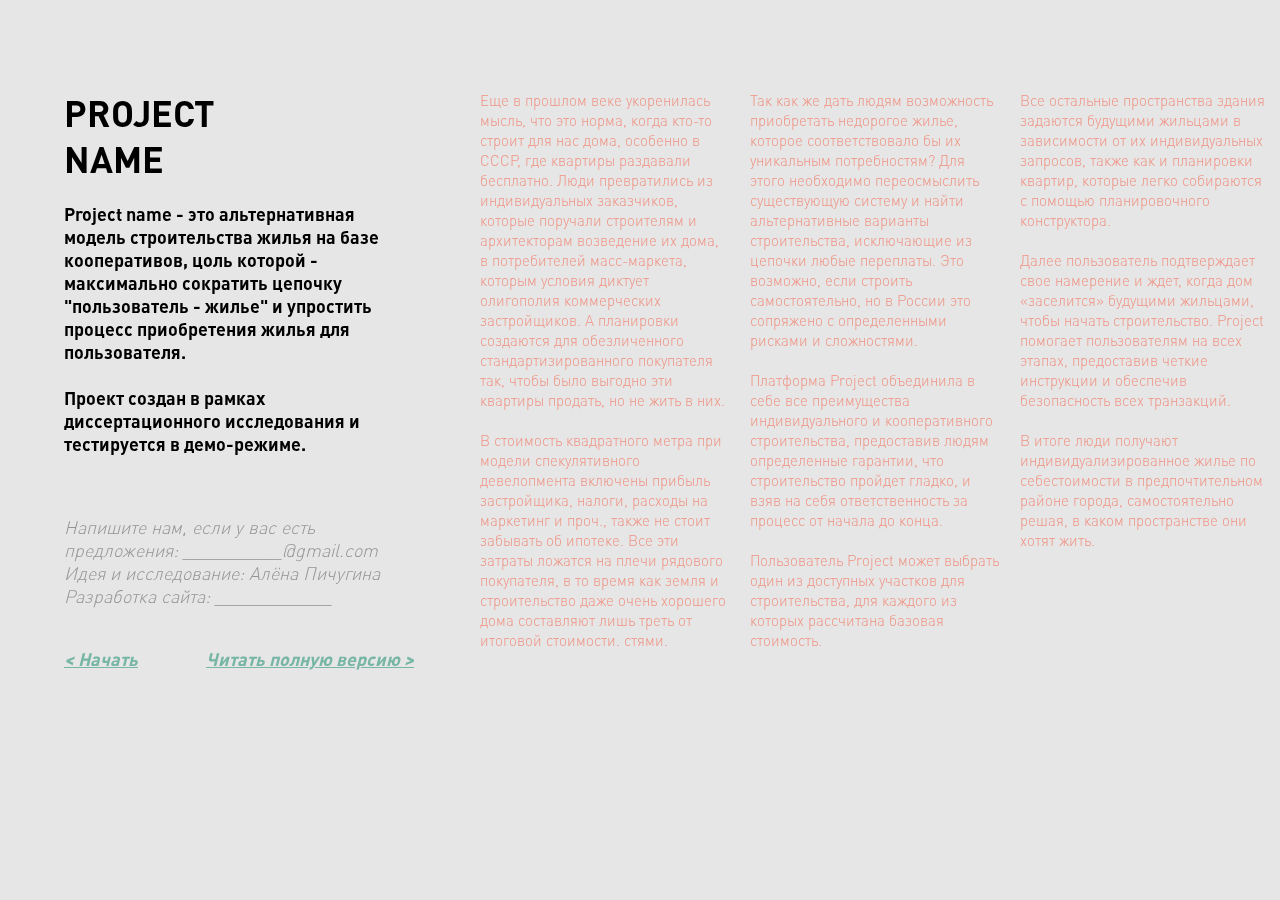
==== about.html @ dabad27b "Version 1.0" ====
<!DOCTYPE html>
<html lang="en">
<head>
    <meta charset="UTF-8">
    <meta name="viewport" content="width=device-width, initial-scale=1.0">
    <meta http-equiv="X-UA-Compatible" content="ie=edge">
    <title>Document</title>

    <link rel="stylesheet" type="text/css" href="css/style.css">
</head>
<body>
    <div class="container">
        <div class="title-block-other">Project<br> name   
            <div class="description-block">
                Project name - это альтернативная модель строительства жилья на базе кооперативов, цоль которой - максимально сократить цепочку "пользователь - жилье" и упростить процесс приобретения жилья для пользователя.
                <br>
                <br>
                Проект создан в рамках диссертационного исследования и тестируется в демо-режиме.
            </div>
            <div class="contacts-block">
                Напишите нам, если у вас есть предложения: ___________@gmail.com <br>
                Идея и исследование: Алёна Пичугина <br>
                Разработка сайта: _____________
            </div>

            <a class="nav-btn" id="nav-prev" href="index.html">< Начать</a>
            <a class="nav-btn" id="nav-next" href="#">Читать полную версию ></a>
        </div>
        <div class="constructor-container result-room text-column">
            <div class="column">
                Еще в прошлом веке укоренилась мысль, что это норма, когда кто-то строит для нас дома, особенно в СССР, где квартиры раздавали бесплатно. Люди превратились из индивидуальных заказчиков, которые поручали строителям и архитекторам возведение их дома, в потребителей масс-маркета, которым условия диктует олигополия коммерческих застройщиков. А планировки создаются для обезличенного стандартизированного покупателя так, чтобы было выгодно эти квартиры продать, но не жить в них. 
                <br>
                <br>
                В стоимость квадратного метра при модели спекулятивного девелопмента включены прибыль застройщика, налоги, расходы на маркетинг и проч., также не стоит забывать об ипотеке. Все эти затраты ложатся на плечи рядового покупателя, в то время как земля и строительство даже очень хорошего дома составляют лишь треть от итоговой стоимости.  стями.
            </div>
            <div class="column">
                Так как же дать людям возможность приобретать недорогое жилье, которое соответствовало бы их уникальным потребностям? Для этого необходимо переосмыслить существующую систему и найти альтернативные варианты строительства, исключающие из цепочки любые переплаты. Это возможно, если строить самостоятельно, но в России это сопряжено с определенными рисками и сложностями.
                <br>
                <br>
                Платформа Project объединила в себе все преимущества индивидуального и кооперативного строительства, предоставив людям определенные гарантии, что строительство пройдет гладко, и взяв на себя ответственность за процесс от начала до конца. 
                <br>
                <br>
                Пользователь Project может выбрать один из доступных участков для строительства, для каждого из которых рассчитана базовая стоимость.
            </div>
            <div class="column">
                Все остальные пространства здания задаются будущими жильцами в зависимости от их индивидуальных запросов, также как и планировки квартир, которые легко собираются с помощью планировочного конструктора. 
                <br>
                <br>
                Далее пользователь подтверждает свое намерение и ждет, когда дом «заселится» будущими жильцами, чтобы начать строительство. Project помогает пользователям на всех этапах, предоставив четкие инструкции и обеспечив безопасность всех транзакций.
                <br>
                <br>
                В итоге люди получают индивидуализированное жилье по себестоимости в предпочтительном районе города, самостоятельно решая, в каком пространстве они хотят жить.      
            </div>
        </div>
    </div>
</body>
</html>
---- css/style.css ----
body{
	margin: 0;
	padding: 0;
    background: #e6e6e6;
}

/* Подключение шрифтов*/

@font-face {
    font-family: "DinPro-Black"; 
    src: url("../fonts/DINPRO-BLACK_0.otf")  format("opentype"); 
}
@font-face {
    font-family: "DinPro-Bold"; 
    src: url("../fonts/DINPRO-BOLD_0.otf")  format("opentype"); 
}
@font-face {
    font-family: "DinPro-Light"; 
    src: url("../fonts/DINPRO-LIGHT_0.otf")  format("opentype"); 
}
@font-face {
    font-family: "DinPro-Medium"; 
    src: url("../fonts/DINPRO-MEDIUM_0.otf")  format("opentype"); 
}
@font-face {
    font-family: "DinPro-Regular"; 
    src: url("../fonts/DINPRO-REGULAR.otf")  format("opentype"); 
}

/* Индексная страница*/

.container-index{
    width: 100%;
    height: 100%;
    background: url('../img/index-bg.gif');
    background-repeat: no-repeat;
    background-position: center center;
    background-size: cover;
    position: fixed;
}

.nav-wrap{
    background: #e6e6e6;
    width: 325px;
    height: 250px;
    display:flex;
    flex-wrap: wrap;
    align-items: center;
    padding: 10px;
    position: absolute;
    left: 5%;
    top: 12%;
}

.project-name{
    border: none;
    background: #e6e6e6;
    font-size:72px;
    font-family: "DinPro-Bold";
    width: 100%;
}

.project-name:focus{
    outline: none;
}

.nav-btn{
    font-family: "DinPro-Bold";
    font-style: italic;
    font-size: 18px;
    color:#77b6a5;
    text-transform: initial;
}

#nav-prev{
    float: left;
}
#nav-next{
    float: right;
}

/* Выбор области*/

.container{
    width: 100%;
    height: 100%;
    position: fixed;
}

[class*="ymaps-2"][class*="-ground-pane"] {
    filter: url("data:image/svg+xml;utf8,<svg xmlns=\'http://www.w3.org/2000/svg\'><filter id=\'grayscale\'><feColorMatrix type=\'matrix\' values=\'0.3333 0.3333 0.3333 0 0 0.3333 0.3333 0.3333 0 0 0.3333 0.3333 0.3333 0 0 0 0 0 1 0\'/></filter></svg>#grayscale");
    /* Firefox 3.5+ */
    -webkit-filter: grayscale(100%);
    /* Chrome 19+ & Safari 6+ */
}

.title-block{
    font-family: "DinPro-Bold";
    font-size: 36px;
    text-transform: uppercase;
    position: absolute;
    z-index: 90;
    left: 5%;
    top: 5%;
}

/* Выбор этажа*/

#floor{
    background: url('../img/bg-screen3.jpg');
    background-repeat: no-repeat;
    background-position: center center;
    background-size: cover;
    
}

.title-block-other{
    font-family: "DinPro-Bold";
    font-size: 36px;
    text-transform: uppercase;
    position: absolute;
    z-index: 90;
    left: 5%;
    top: 10%;
}

.nav-wrap-other{
    position: absolute;
    z-index: 90;
    left: 5%;
    top: 13%;
}

.description-block{
    font-family: "DinPro-Bold";
    font-size: 18px;
    z-index: 90;
    margin: 20px 0;
    text-transform: initial;
    width:350px;
}

.floors-wrap{
    position: absolute;
    right: 20%;
    top: 10%;
}

.floor-wrap{
    display: flex;
    justify-content: space-between;
    align-items: center;
    position: relative;
}


.floor-img-wrap{
 
    -o-transform: rotate(-10deg);
    -ms-transform: rotate(-10deg);
    -moz-transform: rotate(-10deg);
    -webkit-transform: rotate(-10deg);
    transform: rotate(-10deg);
}

.floor-img{
    width: 340px;
    height: 170px;
    background: url(../img/floor1.jpg);
    background-repeat: no-repeat;
    background-position: center center;
    background-size: contain;
    -o-transform: skewX(55deg);
    -ms-transform: skewX(55deg);
    -moz-transform: skewX(55deg);
    -webkit-transform: skewX(55deg);
    transform: skewX(55deg);
}

.floor-num{
    margin-left: 50px;
    font-family: "DinPro-Light"; 
    font-size: 24px;
    color:#6a6a6a;
    position: relative;
    left: 130px;
    top:30px;
}

.filling{
    width: 100%;
    height: 100%;
}

.filling:hover{
    background: rgba(243, 159, 145, 0.7);
}

#floor-7{
    z-index: 99;
}
#floor-6{
    z-index: 98;
    top: -105px;
}
#floor-5{
    z-index: 97;
    top: -205px;
}
#floor-4{
    z-index: 96;
    top: -305px;
}
#floor-3{
    z-index: 95;
    top: -405px;
}
#floor-2{
    z-index: 94;
    top: -505px;
}
#floor-1{
    z-index: 93;
    top: -605px;
}

/* Выбор комнаты*/

.room-container{
    position: relative;
    top: 20%;
    right: 20%;
    float: right;
}


/* Конструктор комнаты */

.constructor-container{
    position: relative;
    top: 5%;
    right: 35%;
    float: right;
    display:flex;
}

.bx-prev{
    background: url(../img/arrow-prev.png) !important;
    background-position: center center !important;
    background-repeat: no-repeat !important;
    left:60px !important;
    top:280px !important;
}

.bx-next{
    background: url(../img/arrow-next.png) !important;
    background-position: center center !important;
    background-repeat: no-repeat !important;
    left:60px !important;
    top:465px !important;
}

.first-block{
    width: 109px;
    height: 150px;
}

.first-block img{
    position: absolute;
    right: 0;
}

.second-block{
    height: 150px;
    width: 21px;
}

.bx-wrapper{
    border: none !important;
    background: none !important;
    box-shadow: none !important;
}

.bx-wrapper, .bx-viewport{height: 750px !important;}

.second > .bx-wrapper > .bx-controls > .bx-controls-direction > .bx-prev{
    left:-5px !important;
}

.second > .bx-wrapper > .bx-controls > .bx-controls-direction > .bx-next{
    left:-5px !important;
}

.three-block{
    height: 150px;
    width: 60px;
}

.three > .bx-wrapper > .bx-controls > .bx-controls-direction > .bx-prev{
    left:15px !important;
}

.three > .bx-wrapper > .bx-controls > .bx-controls-direction > .bx-next{
    left:15px !important;
}

.four-block{
    height: 150px;
    width: 134px;
}

.four > .bx-wrapper > .bx-controls > .bx-controls-direction > .bx-prev{
    left:50px !important;
}

.four > .bx-wrapper > .bx-controls > .bx-controls-direction > .bx-next{
    left:50px !important;
}

.five-block{
    height: 150px;
    width: 51px;
}

.five > .bx-wrapper > .bx-controls > .bx-controls-direction > .bx-prev{
    left:10px !important;
}

.five > .bx-wrapper > .bx-controls > .bx-controls-direction > .bx-next{
    left:10px !important;
}

.six-block{
    height: 150px;
    width: 130px;
}

.six > .bx-wrapper > .bx-controls > .bx-controls-direction > .bx-prev{
    left:50px !important;
}

.six > .bx-wrapper > .bx-controls > .bx-controls-direction > .bx-next{
    left:50px !important;
}

.result-container{
    position: absolute;
    top: 10%;
    right: 10%;
    float: right;
    display:flex;
    width:300px;
}

.price-block{
    font-size: 14px;
    font-family: "DinPro-Bold";
    text-transform: lowercase;
}

.description-block ul li{
    list-style: none;
}

.contur{
    background: url(../img/contur.png);
    background-position: center center;
    background-repeat: no-repeat;
    width: 505px;
    height: 750px;
    position: absolute;
    z-index: 999;
}
.plan-wrap{
    position: absolute;
    margin-top: 35%;
}

.constructor-min-wrap{
    position: absolute;
    margin-top: 120%;
}


/* Результат сборки квартиры*/

.result-room{
    top:10%;
    right: 38%;
}

.contacts-block{
    margin-top: 60px;
    font-family: "DinPro-Light"; 
    font-size:18px;
    color:#949494;
    width: 350px;
    text-transform: initial;
    font-style: italic;
    margin-bottom: 40px;
}

.text-column{
    display: flex;
    right:10%;
}

.column{
    font-size: 18px;
    font-family: "DinPro-Light"; 
    color:#f09283;
    width: 320px;
    margin: 0 20px;
}

@media (max-width: 1366px) {
    .room-container{
        right: 5%;
    }
    .constructor-container{
        right: 27%;
    }
    .result-container{
        right:0;
    }
    .text-column{
        right:0%;
    }
    .column{
        font-size: 15px;
        font-family: "DinPro-Light"; 
        color:#f09283;
        width: 250px;
        margin: 0 10px;
    }
}
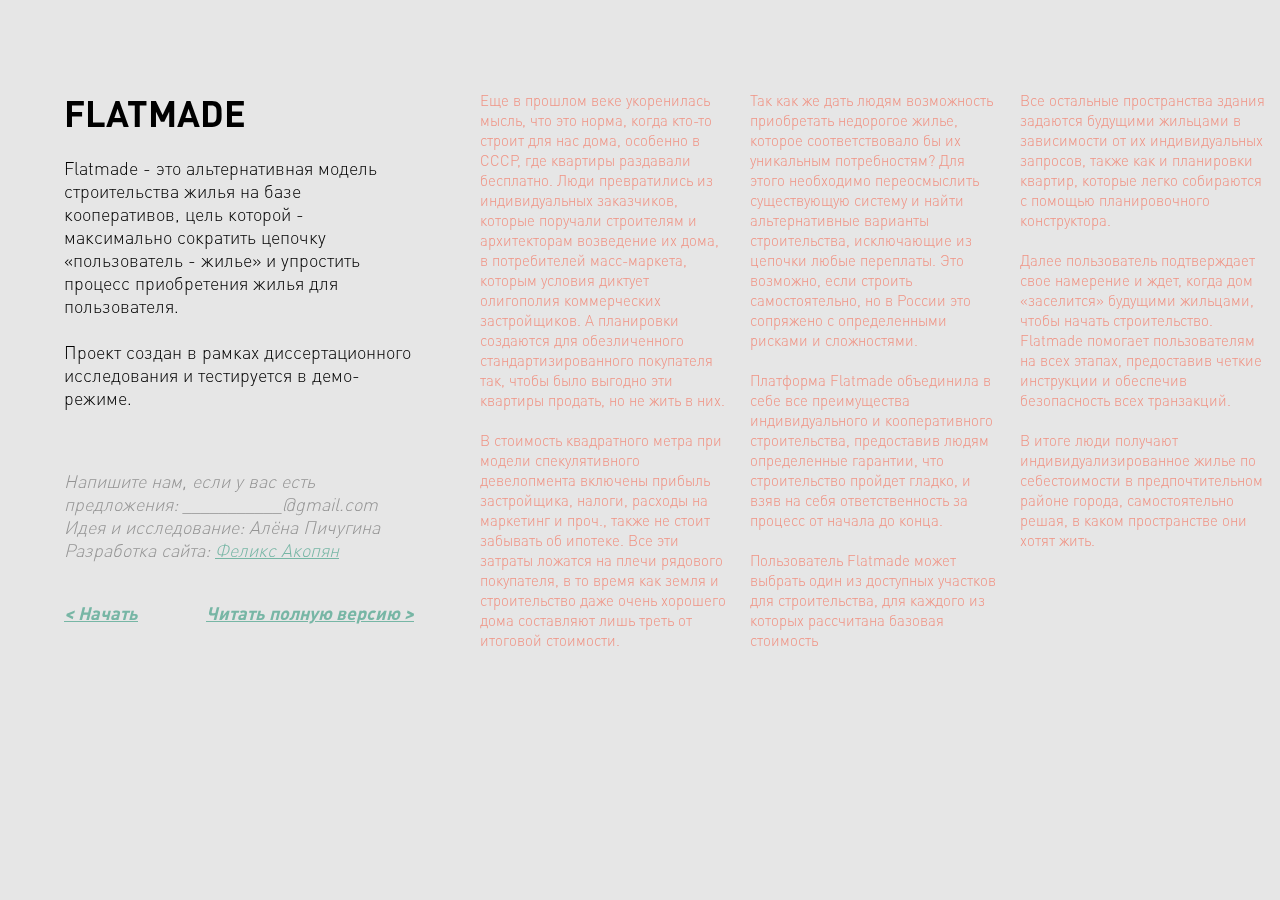
==== commit 9aa1f5de: "Version 1.1" ====
--- a/about.html
+++ b/about.html
@@ -10,9 +10,9 @@
 </head>
 <body>
     <div class="container">
-        <div class="title-block-other">Project<br> name   
+        <div class="title-block-other">Flatmade   
             <div class="description-block">
-                Project name - это альтернативная модель строительства жилья на базе кооперативов, цоль которой - максимально сократить цепочку "пользователь - жилье" и упростить процесс приобретения жилья для пользователя.
+                Flatmade - это альтернативная модель строительства жилья на базе кооперативов, цель которой - максимально сократить цепочку «пользователь - жилье» и упростить процесс приобретения жилья для пользователя.
                 <br>
                 <br>
                 Проект создан в рамках диссертационного исследования и тестируется в демо-режиме.
@@ -20,7 +20,7 @@
             <div class="contacts-block">
                 Напишите нам, если у вас есть предложения: ___________@gmail.com <br>
                 Идея и исследование: Алёна Пичугина <br>
-                Разработка сайта: _____________
+                Разработка сайта: <a href="https://vk.com/felixacopyan" style="color:#77b6a5;" target="_blank">Феликс Акопян</a>
             </div>
 
             <a class="nav-btn" id="nav-prev" href="index.html">< Начать</a>
@@ -31,25 +31,25 @@
                 Еще в прошлом веке укоренилась мысль, что это норма, когда кто-то строит для нас дома, особенно в СССР, где квартиры раздавали бесплатно. Люди превратились из индивидуальных заказчиков, которые поручали строителям и архитекторам возведение их дома, в потребителей масс-маркета, которым условия диктует олигополия коммерческих застройщиков. А планировки создаются для обезличенного стандартизированного покупателя так, чтобы было выгодно эти квартиры продать, но не жить в них. 
                 <br>
                 <br>
-                В стоимость квадратного метра при модели спекулятивного девелопмента включены прибыль застройщика, налоги, расходы на маркетинг и проч., также не стоит забывать об ипотеке. Все эти затраты ложатся на плечи рядового покупателя, в то время как земля и строительство даже очень хорошего дома составляют лишь треть от итоговой стоимости.  стями.
+                В стоимость квадратного метра при модели спекулятивного девелопмента включены прибыль застройщика, налоги, расходы на маркетинг и проч., также не стоит забывать об ипотеке. Все эти затраты ложатся на плечи рядового покупателя, в то время как земля и строительство даже очень хорошего дома составляют лишь треть от итоговой стоимости. 
             </div>
             <div class="column">
                 Так как же дать людям возможность приобретать недорогое жилье, которое соответствовало бы их уникальным потребностям? Для этого необходимо переосмыслить существующую систему и найти альтернативные варианты строительства, исключающие из цепочки любые переплаты. Это возможно, если строить самостоятельно, но в России это сопряжено с определенными рисками и сложностями.
                 <br>
                 <br>
-                Платформа Project объединила в себе все преимущества индивидуального и кооперативного строительства, предоставив людям определенные гарантии, что строительство пройдет гладко, и взяв на себя ответственность за процесс от начала до конца. 
+                Платформа Flatmade объединила в себе все преимущества индивидуального и кооперативного строительства, предоставив людям определенные гарантии, что строительство пройдет гладко, и взяв на себя ответственность за процесс от начала до конца.
                 <br>
                 <br>
-                Пользователь Project может выбрать один из доступных участков для строительства, для каждого из которых рассчитана базовая стоимость.
+                Пользователь Flatmade может выбрать один из доступных участков для строительства, для каждого из которых рассчитана базовая стоимость 
             </div>
             <div class="column">
                 Все остальные пространства здания задаются будущими жильцами в зависимости от их индивидуальных запросов, также как и планировки квартир, которые легко собираются с помощью планировочного конструктора. 
                 <br>
                 <br>
-                Далее пользователь подтверждает свое намерение и ждет, когда дом «заселится» будущими жильцами, чтобы начать строительство. Project помогает пользователям на всех этапах, предоставив четкие инструкции и обеспечив безопасность всех транзакций.
+                Далее пользователь подтверждает свое намерение и ждет, когда дом «заселится» будущими жильцами, чтобы начать строительство. Flatmade помогает пользователям на всех этапах, предоставив четкие инструкции и обеспечив безопасность всех транзакций.
                 <br>
                 <br>
-                В итоге люди получают индивидуализированное жилье по себестоимости в предпочтительном районе города, самостоятельно решая, в каком пространстве они хотят жить.      
+                В итоге люди получают индивидуализированное жилье по себестоимости в предпочтительном районе города, самостоятельно решая, в каком пространстве они хотят жить.  
             </div>
         </div>
     </div>
--- a/css/style.css
+++ b/css/style.css
@@ -132,7 +132,7 @@
 }
 
 .description-block{
-    font-family: "DinPro-Bold";
+    font-family: "DinPro-Light";
     font-size: 18px;
     z-index: 90;
     margin: 20px 0;
